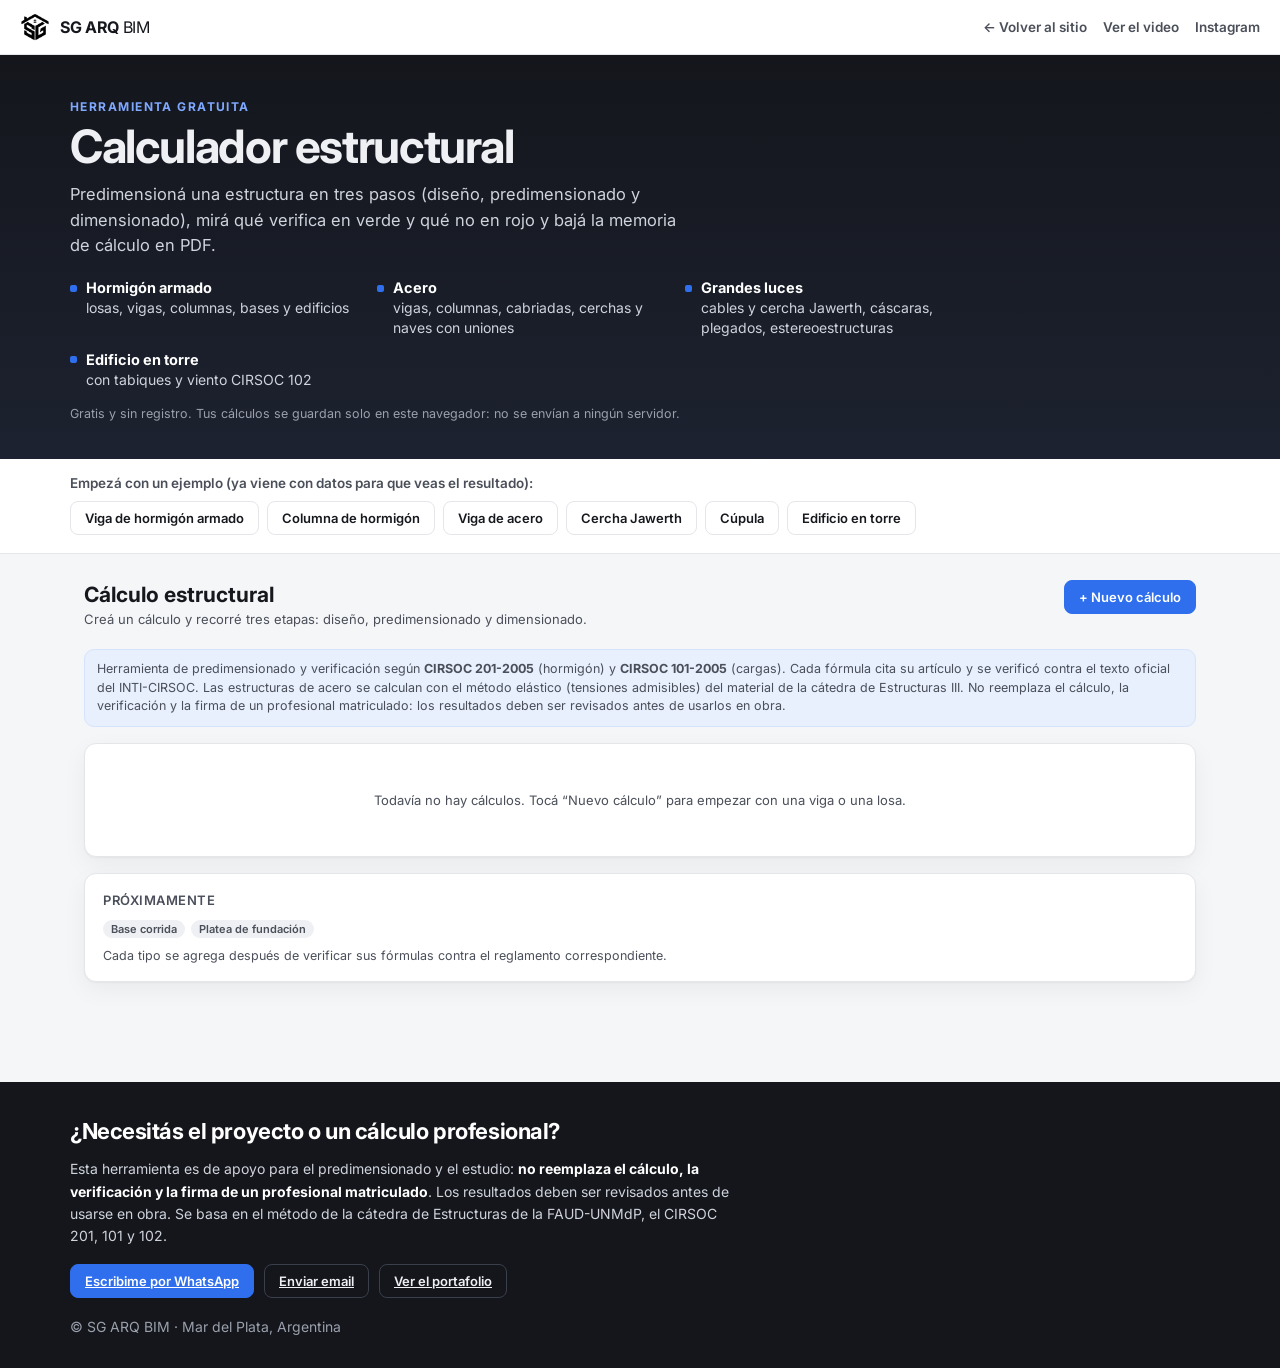
==== calculador/index.html @ 2e13e171 "Actualizar landing desde SG ARQ BIM" ====
<!DOCTYPE html>
<html lang="es">
<head>
<meta charset="UTF-8" />
<meta name="viewport" content="width=device-width, initial-scale=1.0" />
<title>Calculador estructural gratuito · SG ARQ BIM</title>
<meta name="description" content="Predimensioná hormigón armado, acero, grandes luces (cercha Jawerth, cáscaras, plegados, estereoestructuras) y edificios en torre, con verificaciones y memoria de cálculo en PDF. Gratis y sin registro." />
<meta property="og:title" content="Calculador estructural gratuito · SG ARQ BIM" />
<meta property="og:description" content="Predimensionado de estructuras con memoria de cálculo en PDF. Gratis, sin registro, en tu navegador." />
<meta property="og:type" content="website" />
<link rel="icon" href="../favicon.ico" />
<link rel="stylesheet" href="css/styles.css" />
<link rel="stylesheet" href="public.css" />
<script data-goatcounter="https://sgarqbim.goatcounter.com/count" data-goatcounter-settings='{"path":"/calculador"}' async src="//gc.zgo.at/count.js"></script>
</head>
<body class="pub">
<header class="pub-top">
  <a class="pub-brand" href="../" aria-label="Volver al sitio de SG ARQ BIM">
    <img src="logo-black.png" alt="SG ARQ BIM" />
    <span><b>SG ARQ</b> BIM</span>
  </a>
  <nav class="pub-nav">
    <a href="../">← Volver al sitio</a>
    <a data-cfg-video href="#" target="_blank" rel="noopener" hidden>Ver el video</a>
    <a data-cfg-instagram href="#" target="_blank" rel="noopener" hidden>Instagram</a>
  </nav>
</header>

<section class="pub-hero">
  <div class="pub-wrap">
    <p class="pub-kicker">Herramienta gratuita</p>
    <h1>Calculador estructural</h1>
    <p class="pub-lead">Predimensioná una estructura en tres pasos (diseño, predimensionado y dimensionado), mirá qué verifica en verde y qué no en rojo y bajá la memoria de cálculo en PDF.</p>
    <ul class="pub-points">
      <li><b>Hormigón armado</b> losas, vigas, columnas, bases y edificios</li>
      <li><b>Acero</b> vigas, columnas, cabriadas, cerchas y naves con uniones</li>
      <li><b>Grandes luces</b> cables y cercha Jawerth, cáscaras, plegados, estereoestructuras</li>
      <li><b>Edificio en torre</b> con tabiques y viento CIRSOC 102</li>
    </ul>
    <p class="pub-small">Gratis y sin registro. Tus cálculos se guardan solo en este navegador: no se envían a ningún servidor.</p>
  </div>
</section>

<section class="pub-quick" id="quickStart">
  <div class="pub-wrap">
    <p class="pub-quick-title">Empezá con un ejemplo (ya viene con datos para que veas el resultado):</p>
    <div class="pub-quick-row">
      <button class="btn" data-quick="beam:conv" data-name="Viga de hormigón armado">Viga de hormigón armado</button>
      <button class="btn" data-quick="column" data-name="Columna de hormigón armado">Columna de hormigón</button>
      <button class="btn" data-quick="sbeam" data-name="Viga de acero">Viga de acero</button>
      <button class="btn" data-quick="stens:jawerth" data-name="Cercha Jawerth">Cercha Jawerth</button>
      <button class="btn" data-quick="sdome:dome" data-name="Cúpula">Cúpula</button>
      <button class="btn" data-quick="tower" data-name="Edificio en torre">Edificio en torre</button>
    </div>
  </div>
</section>

<main class="content pub-main" id="content"></main>

<footer class="pub-foot">
  <div class="pub-wrap">
    <h2>¿Necesitás el proyecto o un cálculo profesional?</h2>
    <p>Esta herramienta es de apoyo para el predimensionado y el estudio: <b>no reemplaza el cálculo, la verificación y la firma de un profesional matriculado</b>. Los resultados deben ser revisados antes de usarse en obra. Se basa en el método de la cátedra de Estructuras de la FAUD-UNMdP, el CIRSOC 201, 101 y 102.</p>
    <div class="pub-cta">
      <a class="btn btn-primary" data-cfg-whatsapp href="#" target="_blank" rel="noopener" hidden>Escribime por WhatsApp</a>
      <a class="btn" data-cfg-email href="#" hidden>Enviar email</a>
      <a class="btn" href="../">Ver el portafolio</a>
    </div>
    <p class="pub-small">© SG ARQ BIM · Mar del Plata, Argentina</p>
  </div>
</footer>

<div class="toast" id="toast"></div>
<script type="module" src="js/main.js"></script>
</body>
</html>
---- calculador/css/styles.css ----
@import url('https://fonts.googleapis.com/css2?family=Inter:wght@400;500;600;700;800&display=swap');

:root {
  --ink: #16181d;
  --ink-soft: #4a4f59;
  --line: #e4e6ea;
  --line-soft: #eef0f3;
  --bg: #f5f6f8;
  --panel: #ffffff;
  --accent: #2f6fed;
  --accent-ink: #1c4fc4;
  --accent-soft: #e8f0fe;
  --good: #1f9d55;
  --good-soft: #e5f7ec;
  --warn: #c8801a;
  --warn-soft: #fbf0dd;
  --bad: #d64545;
  --bad-soft: #fce8e8;
  --sidebar: #14161c;
  --sidebar-line: #262933;
  --sidebar-text: #b7bac2;
  --radius: 12px;
  --shadow: 0 1px 2px rgba(20,22,28,0.04), 0 8px 24px rgba(20,22,28,0.05);
  --li: #6d5ed6;
  --li-soft: #eeecfb;
  --ig: #c1338d;
  --ig-soft: #fbe7f2;
  --tt: #17181c;
  --tt-soft: #eceef1;
}

* { box-sizing: border-box; }
html, body { height: 100%; }
body {
  margin: 0;
  font-family: 'Inter', -apple-system, BlinkMacSystemFont, 'Segoe UI', system-ui, sans-serif;
  background: var(--bg);
  color: var(--ink);
  -webkit-font-smoothing: antialiased;
}

.app {
  display: grid;
  grid-template-columns: 240px minmax(0, 1fr);
  min-height: 100vh;
}

/* Sidebar */
.sidebar {
  background: var(--sidebar);
  color: var(--sidebar-text);
  display: flex;
  flex-direction: column;
  padding: 22px 16px;
  position: sticky;
  top: 0;
  height: 100vh;
}
.brand {
  display: flex;
  align-items: center;
  gap: 10px;
  padding: 4px 8px 22px;
  border-bottom: 1px solid var(--sidebar-line);
  margin-bottom: 18px;
}
.brand-logo { width: 34px; height: 34px; object-fit: contain; flex-shrink: 0; }
.brand-text { display: flex; flex-direction: column; line-height: 1.25; }
.brand-text strong { color: #fff; font-size: 14px; letter-spacing: 0.02em; }
.brand-text span { font-size: 11px; color: #82868f; }

.nav { display: flex; flex-direction: column; gap: 2px; flex: 1; }
.nav-item {
  display: flex;
  align-items: center;
  gap: 10px;
  background: none;
  border: none;
  color: var(--sidebar-text);
  font-family: inherit;
  font-size: 13.5px;
  font-weight: 500;
  padding: 10px 12px;
  border-radius: 8px;
  cursor: pointer;
  text-align: left;
}
.nav-item:hover { background: #1c1f27; color: #fff; }
.nav-item[hidden], .brand-logo[hidden] { display: none; }
.nav-item.active { background: var(--accent); color: #fff; }
.nav-icon { font-size: 13px; width: 16px; text-align: center; opacity: 0.9; }
.sidebar-footer { font-size: 11px; color: #5c6070; padding: 8px; border-top: 1px solid var(--sidebar-line); margin-top: 12px; }
.user-row { display: flex; align-items: center; justify-content: space-between; gap: 8px; margin-bottom: 8px; font-size: 12px; color: var(--sidebar-text); }
.user-row #userLabel { overflow: hidden; text-overflow: ellipsis; white-space: nowrap; }
.logout-btn { background: transparent; border: 1px solid var(--sidebar-line); color: var(--sidebar-text); border-radius: 6px; padding: 3px 9px; font: inherit; font-size: 11px; cursor: pointer; }
.logout-btn:hover { background: var(--sidebar-line); }

/* Content */
.content { padding: 28px 34px 60px; max-width: 1180px; }
.view-header { display: flex; align-items: baseline; justify-content: space-between; margin-bottom: 22px; flex-wrap: wrap; gap: 10px; }
.view-header h1 { font-size: 21px; margin: 0; font-weight: 700; }
.view-header p { margin: 4px 0 0; color: var(--ink-soft); font-size: 13px; }

.table-wrap { overflow-x: auto; max-width: 100%; }
.grid { display: grid; gap: 16px; }
.grid-4 { grid-template-columns: repeat(4, 1fr); }
.grid-3 { grid-template-columns: repeat(3, 1fr); }
.grid-2 { grid-template-columns: repeat(2, 1fr); }
@media (max-width: 980px) {
  .grid-4 { grid-template-columns: repeat(2, 1fr); }
  .grid-3 { grid-template-columns: repeat(1, 1fr); }
  .grid-2 { grid-template-columns: repeat(1, 1fr); }
}

.card {
  background: var(--panel);
  border: 1px solid var(--line);
  border-radius: var(--radius);
  padding: 18px;
  box-shadow: var(--shadow);
}
.card h3 { margin: 0 0 12px; font-size: 13px; text-transform: uppercase; letter-spacing: 0.04em; color: var(--ink-soft); font-weight: 600; }
.card-title-row { display: flex; align-items: center; justify-content: space-between; margin-bottom: 12px; }
.card-title-row h3 { margin: 0; }

/* KPI */
.kpi-value { font-size: 26px; font-weight: 800; letter-spacing: -0.01em; }
.kpi-label { font-size: 12.5px; color: var(--ink-soft); margin-top: 2px; }
.kpi-delta { font-size: 12px; margin-top: 8px; display: inline-flex; align-items: center; gap: 4px; padding: 2px 8px; border-radius: 999px; }
.kpi-delta.up { background: var(--good-soft); color: var(--good); }
.kpi-delta.down { background: var(--bad-soft); color: var(--bad); }
.kpi-delta.flat { background: var(--line-soft); color: var(--ink-soft); }

/* Progress */
.progress-row { margin-bottom: 14px; }
.progress-row:last-child { margin-bottom: 0; }
.progress-label { display: flex; justify-content: space-between; font-size: 12.5px; margin-bottom: 6px; color: var(--ink-soft); }
.progress-label strong { color: var(--ink); font-weight: 600; }
.progress-track { height: 8px; background: var(--line-soft); border-radius: 999px; overflow: hidden; }
.progress-fill { height: 100%; background: var(--accent); border-radius: 999px; transition: width .3s; }
.progress-fill.good { background: var(--good); }
.progress-fill.warn { background: var(--warn); }
.progress-fill.bad { background: var(--bad); }

/* Buttons */
.btn {
  font-family: inherit;
  font-size: 13px;
  font-weight: 600;
  padding: 8px 14px;
  border-radius: 8px;
  border: 1px solid var(--line);
  background: #fff;
  color: var(--ink);
  cursor: pointer;
  display: inline-flex;
  align-items: center;
  gap: 6px;
}
.btn:hover { background: var(--line-soft); }
.btn[hidden] { display: none; }
.btn-primary { background: var(--accent); border-color: var(--accent); color: #fff; }
.btn-primary:hover { background: var(--accent-ink); }
.btn-danger { color: var(--bad); }
.btn-danger:hover { background: var(--bad-soft); }
.btn-sm { padding: 5px 10px; font-size: 12px; }
.btn-icon { padding: 6px 8px; line-height: 1; }

/* Forms */
.field { display: flex; flex-direction: column; gap: 5px; margin-bottom: 12px; }
.field label { font-size: 12px; font-weight: 600; color: var(--ink-soft); }
.field input, .field select, .field textarea {
  font-family: inherit;
  font-size: 13.5px;
  padding: 8px 10px;
  border: 1px solid var(--line);
  border-radius: 8px;
  background: #fff;
  color: var(--ink);
}
.field input:focus, .field select:focus, .field textarea:focus { outline: 2px solid var(--accent-soft); border-color: var(--accent); }
.field-row { display: flex; gap: 10px; }
.field-row .field { flex: 1; min-width: 0; }
.grid > * { min-width: 0; }
.field select { max-width: 100%; }

/* Sugerencias de autocompletado (ej. cliente ya cargado en el CRM) — se dibuja a mano en vez
   de usar <datalist>, porque el desplegable nativo se posiciona mal dentro de un modal. */
.autosuggest-wrap { position: relative; }
.autosuggest {
  position: absolute; top: calc(100% + 4px); left: 0; right: 0; z-index: 60;
  background: #fff; border: 1px solid var(--line); border-radius: 8px;
  box-shadow: 0 10px 26px rgba(0,0,0,0.14); max-height: 190px; overflow-y: auto;
}
.autosuggest button {
  display: block; width: 100%; text-align: left; padding: 8px 12px; border: 0; background: transparent;
  font-family: inherit; font-size: 13.5px; color: var(--ink); cursor: pointer;
}
.autosuggest button:hover { background: var(--line-soft); }
form.inline { display: flex; gap: 8px; align-items: flex-end; flex-wrap: wrap; }
form.inline .field { margin-bottom: 0; min-width: 140px; }

/* Tabs / filters */
.tabs { display: flex; gap: 6px; margin-bottom: 18px; flex-wrap: wrap; }
.tab {
  font-family: inherit; font-size: 12.5px; font-weight: 600;
  padding: 7px 13px; border-radius: 999px; border: 1px solid var(--line);
  background: #fff; color: var(--ink-soft); cursor: pointer;
}
.tab.active { background: var(--ink); color: #fff; border-color: var(--ink); }

/* Task list */
.task-list { display: flex; flex-direction: column; gap: 8px; }
.task-item {
  display: flex; align-items: center; gap: 10px;
  padding: 10px 12px; border: 1px solid var(--line); border-radius: 10px; background: #fff;
}
.task-item.done { opacity: 0.55; }
.task-item.done .task-title { text-decoration: line-through; }
.task-check {
  width: 20px; height: 20px; border-radius: 6px; border: 2px solid var(--line);
  cursor: pointer; flex-shrink: 0; display: flex; align-items: center; justify-content: center;
  background: #fff; color: #fff; font-size: 12px; padding: 0; font-family: inherit;
}
.task-check.checked { background: var(--good); border-color: var(--good); }
.task-title { flex: 1; font-size: 13.5px; }
.task-meta { display: flex; gap: 6px; align-items: center; font-size: 11px; color: var(--ink-soft); }
.tag { padding: 2px 8px; border-radius: 999px; font-size: 11px; font-weight: 600; white-space: nowrap; }
.tag-estudio { background: var(--accent-soft); color: var(--accent-ink); }
.tag-empleo { background: var(--warn-soft); color: var(--warn); }
.tag-freelance { background: var(--good-soft); color: var(--good); }
.tag-contenido { background: #f1e9fc; color: #7c3aed; }
.tag-alta { background: var(--bad-soft); color: var(--bad); }
.tag-media { background: var(--warn-soft); color: var(--warn); }
.tag-baja { background: var(--line-soft); color: var(--ink-soft); }
.platform-tag.linkedin { background: var(--li-soft); color: var(--li); }
.platform-tag.instagram { background: var(--ig-soft); color: var(--ig); }
.platform-tag.tiktok { background: var(--tt-soft); color: var(--tt); }

.icon-btn {
  background: none; border: none; cursor: pointer; color: var(--ink-soft);
  font-size: 14px; padding: 4px 6px; border-radius: 6px;
}
.icon-btn:hover { background: var(--line-soft); color: var(--bad); }

.empty-state { text-align: center; color: var(--ink-soft); font-size: 13px; padding: 30px 10px; }

/* Kanban */
.kanban { display: grid; grid-auto-flow: column; grid-auto-columns: minmax(220px, 1fr); gap: 12px; overflow-x: auto; padding-bottom: 6px; }
.kanban-col { background: var(--line-soft); border-radius: var(--radius); padding: 10px; min-height: 120px; }
.kanban-col-header { display: flex; justify-content: space-between; align-items: center; font-size: 12px; font-weight: 700; text-transform: uppercase; letter-spacing: 0.03em; color: var(--ink-soft); padding: 4px 6px 10px; }
.kanban-col-header .count { background: #fff; border-radius: 999px; padding: 1px 7px; font-size: 11px; }
.kanban-cards { display: flex; flex-direction: column; gap: 8px; min-height: 40px; }
.kanban-card {
  background: #fff; border: 1px solid var(--line); border-radius: 10px; padding: 10px 12px;
  cursor: grab; box-shadow: 0 1px 2px rgba(0,0,0,0.03);
}
.kanban-card.dragging { opacity: 0.4; }
.kanban-col.drag-over { background: var(--accent-soft); }
.kanban-card-title { font-size: 13px; font-weight: 600; margin-bottom: 6px; }
.kanban-card-meta { display: flex; justify-content: space-between; align-items: center; font-size: 11px; color: var(--ink-soft); gap: 6px; flex-wrap: wrap; }
.kanban-card-actions { display: flex; justify-content: flex-end; gap: 2px; margin-top: 6px; }

/* Table */
table.data-table { width: 100%; border-collapse: collapse; font-size: 13px; }
table.data-table th { text-align: left; font-size: 11px; text-transform: uppercase; color: var(--ink-soft); padding: 8px 10px; border-bottom: 1px solid var(--line); }
table.data-table td { padding: 9px 10px; border-bottom: 1px solid var(--line-soft); }
table.data-table tr:last-child td { border-bottom: none; }

/* Chart (SVG) */
.chart-wrap { width: 100%; overflow-x: auto; }
.sparkline-legend { display: flex; gap: 14px; font-size: 12px; margin-bottom: 10px; flex-wrap: wrap; }
.legend-dot { width: 9px; height: 9px; border-radius: 50%; display: inline-block; margin-right: 5px; }

/* Modal */
.modal-backdrop {
  position: fixed; inset: 0; background: rgba(16,18,24,0.45);
  display: flex; align-items: center; justify-content: center; z-index: 50; padding: 20px;
}
.modal {
  background: #fff; border-radius: var(--radius); padding: 22px; width: 100%; max-width: 420px;
  box-shadow: 0 20px 50px rgba(0,0,0,0.25);
}
.modal h2 { margin: 0 0 16px; font-size: 16px; }
.modal-actions { display: flex; justify-content: flex-end; gap: 8px; margin-top: 16px; }

/* Toast */
.toast {
  position: fixed; bottom: 22px; left: 50%; transform: translateX(-50%) translateY(20px);
  background: var(--ink); color: #fff; padding: 10px 18px; border-radius: 999px; font-size: 13px;
  opacity: 0; pointer-events: none; transition: all .25s; z-index: 100;
}
.toast.show { opacity: 1; transform: translateX(-50%) translateY(0); }

.note {
  font-size: 12.5px; color: var(--ink-soft); background: var(--accent-soft); border: 1px solid #d5e3fc;
  padding: 10px 12px; border-radius: 10px; margin-bottom: 16px; line-height: 1.5;
}

.section-title { font-size: 13px; font-weight: 700; margin: 26px 0 10px; color: var(--ink); }
.section-title:first-child { margin-top: 0; }

.text-muted { color: var(--ink-soft); }

/* Tablero 4D (dentro de Proyectos) */
.t4d-dot { width: 9px; height: 9px; border-radius: 2.5px; display: inline-block; flex-shrink: 0; }
.t4d-gantt { position: relative; margin-top: 10px; }
.t4d-gantt-axis { position: relative; height: 20px; margin-left: 170px; border-bottom: 1px solid var(--line); margin-bottom: 4px; }
.t4d-gantt-axis span { position: absolute; top: 0; transform: translateX(-50%); font-size: 10.5px; color: var(--ink-soft); }
.t4d-gantt-row { display: grid; grid-template-columns: 170px 1fr; align-items: center; min-height: 38px; border-bottom: 1px solid var(--line-soft); }
.t4d-gantt-row:last-child { border-bottom: none; }
.t4d-gantt-row.t4d-hidden { display: none; }
.t4d-gr-label { display: flex; flex-direction: column; gap: 1px; padding-right: 12px; min-width: 0; }
.t4d-gr-code { font-size: 11.5px; font-weight: 700; }
.t4d-gr-name { font-size: 11px; color: var(--ink-soft); white-space: nowrap; overflow: hidden; text-overflow: ellipsis; }
.t4d-gr-track { position: relative; height: 38px; }
.t4d-gr-bar { position: absolute; top: 7px; height: 22px; border-radius: 5px; display: flex; align-items: center; padding: 0 8px; font-size: 11px; font-weight: 700; color: #fff; white-space: nowrap; overflow: hidden; }
.t4d-today-line { position: absolute; top: 0; bottom: 0; width: 2px; background: var(--bad); z-index: 2; }
.t4d-tooltip {
  position: fixed; pointer-events: none; background: var(--ink); color: #fff;
  padding: 8px 11px; border-radius: 7px; font-size: 12px; line-height: 1.45;
  box-shadow: 0 8px 20px -6px rgba(0,0,0,0.4); z-index: 100; opacity: 0; transition: opacity .08s ease; max-width: 220px;
}
.t4d-tooltip.show { opacity: 1; }
table.data-table tr.t4d-hidden { display: none; }

/* Visor 3D (IFC) */
.t4d-viewer-wrap { position: relative; width: 100%; height: 460px; background: #dcdfe2; border-radius: 8px; overflow: hidden; }
.t4d-viewer-wrap canvas { display: block; width: 100%; height: 100%; }
.t4d-viewer-empty {
  position: absolute; inset: 0; display: flex; flex-direction: column; align-items: center; justify-content: center;
  gap: 10px; color: var(--ink-soft); font-size: 13px; text-align: center; padding: 20px;
}
.t4d-viewer-status {
  position: absolute; top: 10px; left: 10px; background: rgba(20,22,28,0.72); color: #fff;
  font-size: 11.5px; padding: 5px 10px; border-radius: 6px; z-index: 5; pointer-events: none;
}
.t4d-viewer-hint { position: absolute; bottom: 10px; left: 10px; font-size: 11px; color: var(--ink-soft); background: rgba(255,255,255,0.85); padding: 4px 8px; border-radius: 6px; }
.t4d-viewer-seq { display: flex; align-items: center; gap: 10px; padding: 10px 20px 0; }
.t4d-viewer-seq input[type="range"] { flex: 1; }
.t4d-viewer-legend {
  position: absolute; top: 10px; right: 10px; z-index: 5; background: rgba(255,255,255,0.92);
  border-radius: 8px; padding: 8px 10px; font-size: 11px; display: flex; flex-direction: column;
  gap: 5px; max-height: 220px; overflow-y: auto;
}
.flex-between { display: flex; align-items: center; justify-content: space-between; }

/* Aviso de datos desincronizados con el respaldo del servidor */
.sync-banner { position: fixed; bottom: 16px; left: 50%; transform: translateX(-50%); z-index: 150; display: flex; align-items: center; gap: 14px; max-width: min(640px, calc(100vw - 32px)); padding: 12px 16px; background: var(--warn-soft); color: var(--ink); border: 1px solid var(--warn); border-radius: 10px; box-shadow: 0 10px 30px rgba(0,0,0,0.18); font-size: 13px; }
.sync-banner[hidden] { display: none; }
.sync-table { width: 100%; border-collapse: collapse; margin-bottom: 10px; font-size: 13px; }
.sync-table th, .sync-table td { padding: 6px 8px; border-bottom: 1px solid var(--line); text-align: left; }
.sync-table th:not(:first-child), .sync-table td.num { text-align: right; font-variant-numeric: tabular-nums; }
.sync-table .sync-less { color: var(--bad); font-weight: 700; }

/* Vista previa de la landing a pantalla completa */
.landing-preview { position: fixed; inset: 0; z-index: 300; display: flex; flex-direction: column; background: #000; }
.landing-preview-bar { display: flex; align-items: center; gap: 12px; padding: 8px 16px; background: var(--panel); border-bottom: 1px solid var(--line); font-size: 13px; }
.lp-toggle { display: flex; gap: 0; margin-left: auto; }
.lp-toggle .btn { border-radius: 0; }
.lp-toggle .btn:first-child { border-radius: 8px 0 0 8px; }
.lp-toggle .btn:last-child { border-radius: 0 8px 8px 0; margin-left: -1px; }
.lp-toggle .btn.active { background: var(--ink); border-color: var(--ink); color: #fff; }
@media (max-width: 720px) { .lp-hint { display: none; } }
.landing-preview-frame { flex: 1; width: 100%; border: 0; background: #fff; }
.landing-preview.phone-mode { background: #0b0c10; }
.landing-preview.phone-mode .landing-preview-frame { flex: 1; align-self: center; width: 390px; max-width: 100%; margin: 14px 0; border-radius: 22px; box-shadow: 0 0 0 8px #1d1f27, 0 24px 60px rgba(0,0,0,.6); }
.chk-row { display: flex; align-items: center; gap: 8px; font-size: 13.5px; cursor: pointer; }
.sync-banner.fail { background: var(--bad-soft); border-color: var(--bad); bottom: 76px; }


/* Memoria de cálculo (módulo Cálculo estructural): pantalla completa e impresión */
.memoria-overlay { position: fixed; inset: 0; z-index: 200; background: var(--bg, #f4f5f7); overflow: auto; padding: 0 16px 40px; }
.memoria-bar { position: sticky; top: 0; display: flex; justify-content: space-between; align-items: center; gap: 12px; padding: 12px 4px; background: var(--bg, #f4f5f7); }


/* Editor de luces del calculador estructural */
.axed { border: 1px solid var(--line); border-radius: 10px; padding: 12px 14px 10px; margin-bottom: 14px; background: var(--panel); }
.axed-head { display: flex; justify-content: space-between; align-items: baseline; gap: 10px; flex-wrap: wrap; }
.axed-head b { font-size: 13px; }
.axed-total { font-size: 12px; color: var(--ink-soft); font-variant-numeric: tabular-nums; }
.axed-hint { font-size: 12px; margin: 4px 0 0; }
.axed-row { margin: 12px 0 8px; }
.axed-chain { display: flex; align-items: flex-start; gap: 0; flex-wrap: wrap; row-gap: 10px; }
.axed-axis { display: inline-flex; align-items: center; justify-content: center; width: 28px; height: 28px; border-radius: 50%; background: var(--accent-soft); color: var(--accent-ink); border: 1.5px solid var(--accent); font-size: 12px; font-weight: 700; flex: none; margin-top: 3px; }
.axed-cell { display: inline-flex; flex-direction: column; align-items: center; gap: 2px; padding: 0 2px; }
.axed-cell::before { content: none; }
.axed-span { position: relative; display: inline-flex; align-items: center; gap: 4px; border-bottom: 2px solid var(--accent); padding: 0 6px 2px; margin: 0 4px; }
.axed-span input { width: 76px; padding: 6px 6px; border: 1px solid var(--line); border-radius: 8px; font: inherit; font-variant-numeric: tabular-nums; text-align: right; background: var(--panel); color: var(--ink); }
.axed-span input:focus { outline: 2px solid var(--accent-soft); border-color: var(--accent); }
.axed-unit { font-size: 12px; color: var(--ink-soft); }
.axed-x { border: 0; background: transparent; color: var(--ink-soft); font: inherit; font-size: 11px; cursor: pointer; padding: 1px 6px; border-radius: 6px; text-decoration: underline; text-underline-offset: 2px; }
.axed-x:hover, .axed-x:focus-visible { background: var(--bad-soft); color: var(--bad); }
.axed-cants { display: flex; align-items: center; gap: 14px; flex-wrap: wrap; font-size: 12px; margin: 10px 0 4px; }
.axed-cant { display: inline-flex; align-items: center; gap: 6px; color: var(--warn); font-weight: 600; font-size: 12px; }
.axed-span-cant { border-bottom: 0; margin: 0; padding: 0; }
.axed-span-cant input { border-style: dashed; border-color: var(--warn); width: 64px; }
.axed-tools { display: flex; align-items: center; gap: 12px; flex-wrap: wrap; font-size: 12.5px; }
.axed-eq { display: inline-flex; align-items: center; gap: 6px; flex-wrap: wrap; }
.axed-eq input { width: 64px; padding: 5px 6px; border: 1px solid var(--line); border-radius: 8px; font: inherit; text-align: right; background: var(--panel); color: var(--ink); }
.axed-sketch { margin-top: 10px; border-top: 1px solid var(--line-soft); padding-top: 8px; overflow-x: auto; }

/* Calculador estructural: lo que verifica se ve en verde y lo que no verifica en rojo */
#content[data-view="structural"] .tag-freelance, #content[data-view="structural"] .tag-alta { color: #fff; font-weight: 800; font-size: 12px; padding: 4px 12px; border-radius: 999px; letter-spacing: .02em; }
#content[data-view="structural"] .tag-freelance { background: var(--good); }
#content[data-view="structural"] .tag-alta { background: var(--bad); }
#content[data-view="structural"] .tag-freelance::before { content: '✓ '; }
#content[data-view="structural"] .tag-alta::before { content: '✗ '; }
.vf-card { border-left-width: 6px; border-left-style: solid; }
.vf-card.vf-ok { border-left-color: var(--good); }
.vf-card.vf-bad { border-left-color: var(--bad); }
.vf-row { display: flex; gap: 10px; padding: 7px 10px; margin: 4px 0; border-radius: 8px; font-size: 13px; align-items: flex-start; }
.vf-row.vf-ok { background: var(--good-soft); }
.vf-row.vf-bad { background: var(--bad-soft); }
.vf-mark { font-weight: 800; font-size: 15px; line-height: 1.25; flex: none; width: 16px; }
.vf-row.vf-ok .vf-mark, .vf-row.vf-ok .vf-label { color: var(--good); }
.vf-row.vf-bad .vf-mark, .vf-row.vf-bad .vf-label { color: var(--bad); }
.vf-label { min-width: 150px; max-width: 220px; font-weight: 700; flex: none; }
.vf-text { color: var(--ink); overflow-wrap: anywhere; }
.vf-row.vf-bad .vf-text { color: #8a1f1f; font-weight: 600; }
@media (max-width: 640px) { .vf-row { flex-wrap: wrap; } .vf-label { max-width: none; } }

/* Esquemas del calculador estructural: las etiquetas llevan un borde del color del fondo para leerse aunque pasen por encima de un trazo */
#content[data-view="structural"] svg text { paint-order: stroke fill; stroke: var(--panel); stroke-width: 3px; stroke-linejoin: round; }
#content[data-view="structural"] svg text[fill="#fff"], #content[data-view="structural"] svg text[fill="white"] { stroke: none; }
---- calculador/public.css ----
/* Calculador estructural público: marco de la página (la pantalla de cálculo usa css/styles.css del panel). */
body.pub { background: var(--bg); min-height: 100%; }
.pub-wrap { max-width: 1180px; margin: 0 auto; padding: 0 20px; }

.pub-top { display: flex; align-items: center; justify-content: space-between; gap: 14px; flex-wrap: wrap; padding: 12px 20px; background: var(--panel); border-bottom: 1px solid var(--line); position: sticky; top: 0; z-index: 20; }
.pub-brand { display: inline-flex; align-items: center; gap: 10px; text-decoration: none; color: var(--ink); font-size: 16px; letter-spacing: -0.02em; }
.pub-brand img { height: 30px; width: auto; display: block; }
.pub-nav { display: flex; align-items: center; gap: 16px; flex-wrap: wrap; font-size: 13.5px; }
.pub-nav a { color: var(--ink-soft); text-decoration: none; font-weight: 600; }
.pub-nav a:hover { color: var(--accent-ink); }

.pub-hero { background: linear-gradient(180deg, #14161c 0%, #1d2230 100%); color: #eef0f4; padding: 44px 0 38px; }
.pub-kicker { margin: 0 0 8px; font-size: 12px; font-weight: 700; letter-spacing: .12em; text-transform: uppercase; color: #7fa8ff; }
.pub-hero h1 { margin: 0 0 12px; font-size: clamp(30px, 5vw, 46px); letter-spacing: -0.03em; line-height: 1.05; }
.pub-lead { margin: 0 0 18px; max-width: 62ch; font-size: 16.5px; line-height: 1.55; color: #cfd3dc; }
.pub-points { list-style: none; margin: 0 0 16px; padding: 0; display: grid; grid-template-columns: repeat(auto-fit, minmax(240px, 1fr)); gap: 10px 22px; max-width: 900px; }
.pub-points li { font-size: 14px; line-height: 1.45; color: #cfd3dc; padding-left: 16px; position: relative; }
.pub-points li::before { content: ''; position: absolute; left: 0; top: .55em; width: 7px; height: 7px; border-radius: 2px; background: #2f6fed; }
.pub-points b { color: #fff; display: block; font-size: 14.5px; }
.pub-small { margin: 0; font-size: 12.5px; color: #9aa0ac; }

.pub-quick { background: var(--panel); border-bottom: 1px solid var(--line); padding: 16px 0 18px; }
.pub-quick-title { margin: 0 0 10px; font-size: 13.5px; font-weight: 600; color: var(--ink-soft); }
.pub-quick-row { display: flex; flex-wrap: wrap; gap: 8px; }

.pub-main { margin: 0 auto; padding-top: 26px; }
/* el campo de proyecto no existe en la versión pública */
.pub-main .field:has([name="projectId"]) { display: none; }

.pub-foot { background: #14161c; color: #cfd3dc; padding: 36px 0 30px; margin-top: 40px; }
.pub-foot h2 { margin: 0 0 8px; color: #fff; font-size: 22px; letter-spacing: -0.02em; }
.pub-foot p { max-width: 74ch; line-height: 1.6; font-size: 14px; }
.pub-foot b { color: #fff; }
.pub-cta { display: flex; gap: 10px; flex-wrap: wrap; margin: 16px 0 18px; }
.pub-foot .btn:not(.btn-primary) { background: transparent; color: #eef0f4; border-color: #3a3f4c; }

@media (max-width: 640px) {
  .pub-hero { padding: 30px 0 26px; }
  .pub-main { padding-left: 14px; padding-right: 14px; }
  .pub-nav { gap: 12px; }
}
@media print { .pub-top, .pub-hero, .pub-quick, .pub-foot { display: none; } }
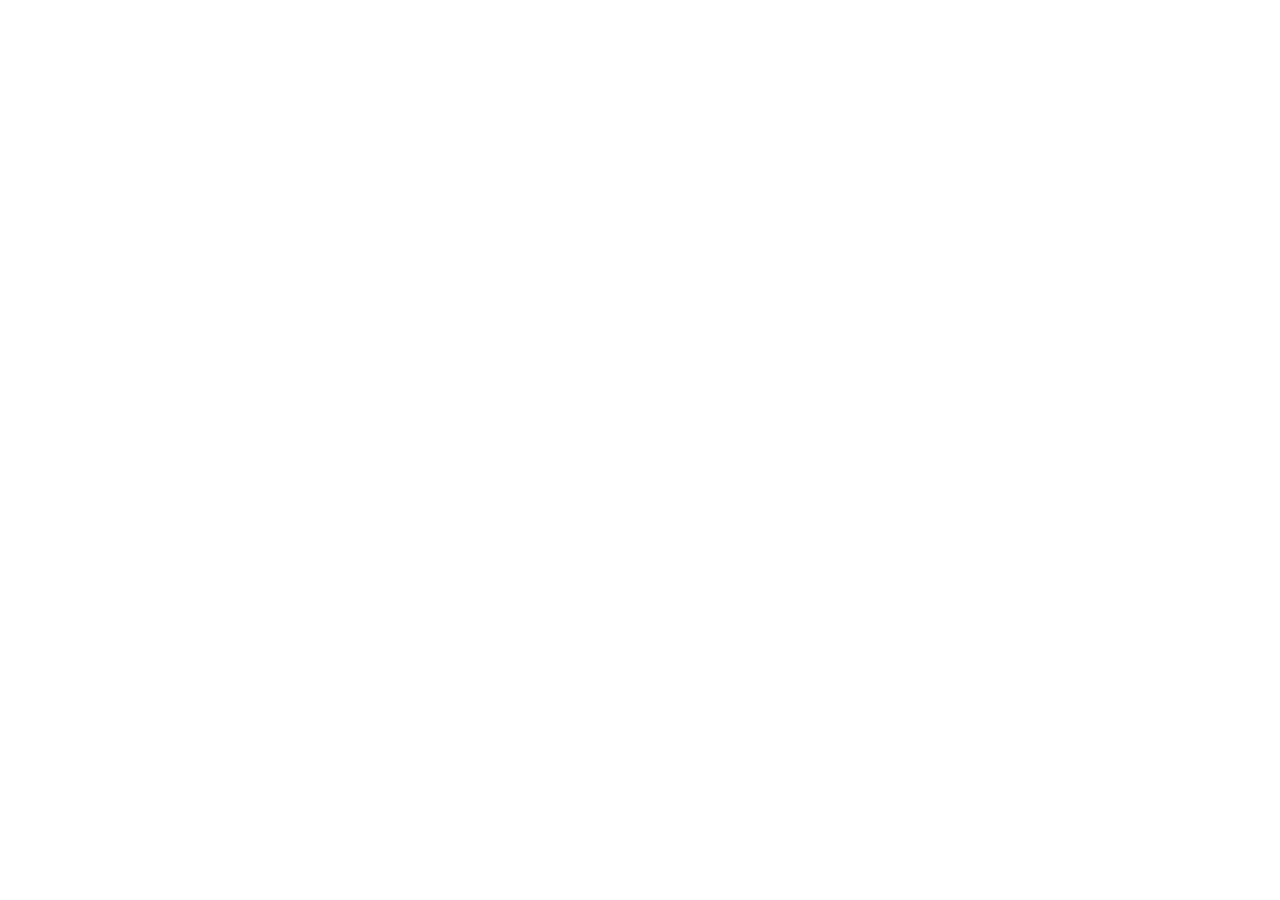
==== commit 6d642bc0: "Actualizar landing desde SG ARQ BIM" ====
--- a/calculador/index.html
+++ b/calculador/index.html
@@ -2,6 +2,9 @@
 <html lang="es">
 <head>
 <meta charset="UTF-8" />
+<meta http-equiv="Content-Security-Policy" content="default-src 'none'; script-src 'self' https://gc.zgo.at; style-src 'self' 'unsafe-inline' https://fonts.googleapis.com; font-src https://fonts.gstatic.com data:; img-src 'self' data: blob: https://*.goatcounter.com; connect-src 'self' https://*.goatcounter.com; manifest-src 'self'; object-src 'none'; base-uri 'self'; form-action 'self'; frame-src 'none'; upgrade-insecure-requests" />
+<meta name="referrer" content="strict-origin-when-cross-origin" />
+<script src="js/guard.js"></script>
 <meta name="viewport" content="width=device-width, initial-scale=1.0" />
 <title>Calculador estructural gratuito · SG ARQ BIM</title>
 <meta name="description" content="Predimensioná hormigón armado, acero, grandes luces (cercha Jawerth, cáscaras, plegados, estereoestructuras) y edificios en torre, con verificaciones y memoria de cálculo en PDF. Gratis y sin registro." />
@@ -37,7 +40,7 @@
       <li><b>Grandes luces</b> cables y cercha Jawerth, cáscaras, plegados, estereoestructuras</li>
       <li><b>Edificio en torre</b> con tabiques y viento CIRSOC 102</li>
     </ul>
-    <p class="pub-small">Gratis y sin registro. Tus cálculos se guardan solo en este navegador: no se envían a ningún servidor.</p>
+    <p class="pub-small">Gratis y sin registro. Cada persona empieza con el historial en blanco: tus cálculos se guardan solo durante esta sesión (se borran al cerrar la pestaña) y no se envían a ningún servidor.</p>
   </div>
 </section>
 
@@ -60,7 +63,7 @@
 <footer class="pub-foot">
   <div class="pub-wrap">
     <h2>¿Necesitás el proyecto o un cálculo profesional?</h2>
-    <p>Esta herramienta es de apoyo para el predimensionado y el estudio: <b>no reemplaza el cálculo, la verificación y la firma de un profesional matriculado</b>. Los resultados deben ser revisados antes de usarse en obra. Se basa en el método de la cátedra de Estructuras de la FAUD-UNMdP, el CIRSOC 201, 101 y 102.</p>
+    <p>Esta herramienta es de apoyo para el predimensionado y el estudio: <b>no reemplaza el cálculo, la verificación y la firma de un profesional matriculado</b>. Los resultados deben ser revisados antes de usarse en obra. Se basa en métodos de predimensionado de uso académico y en los reglamentos CIRSOC 201, 101 y 102.</p>
     <div class="pub-cta">
       <a class="btn btn-primary" data-cfg-whatsapp href="#" target="_blank" rel="noopener" hidden>Escribime por WhatsApp</a>
       <a class="btn" data-cfg-email href="#" hidden>Enviar email</a>
